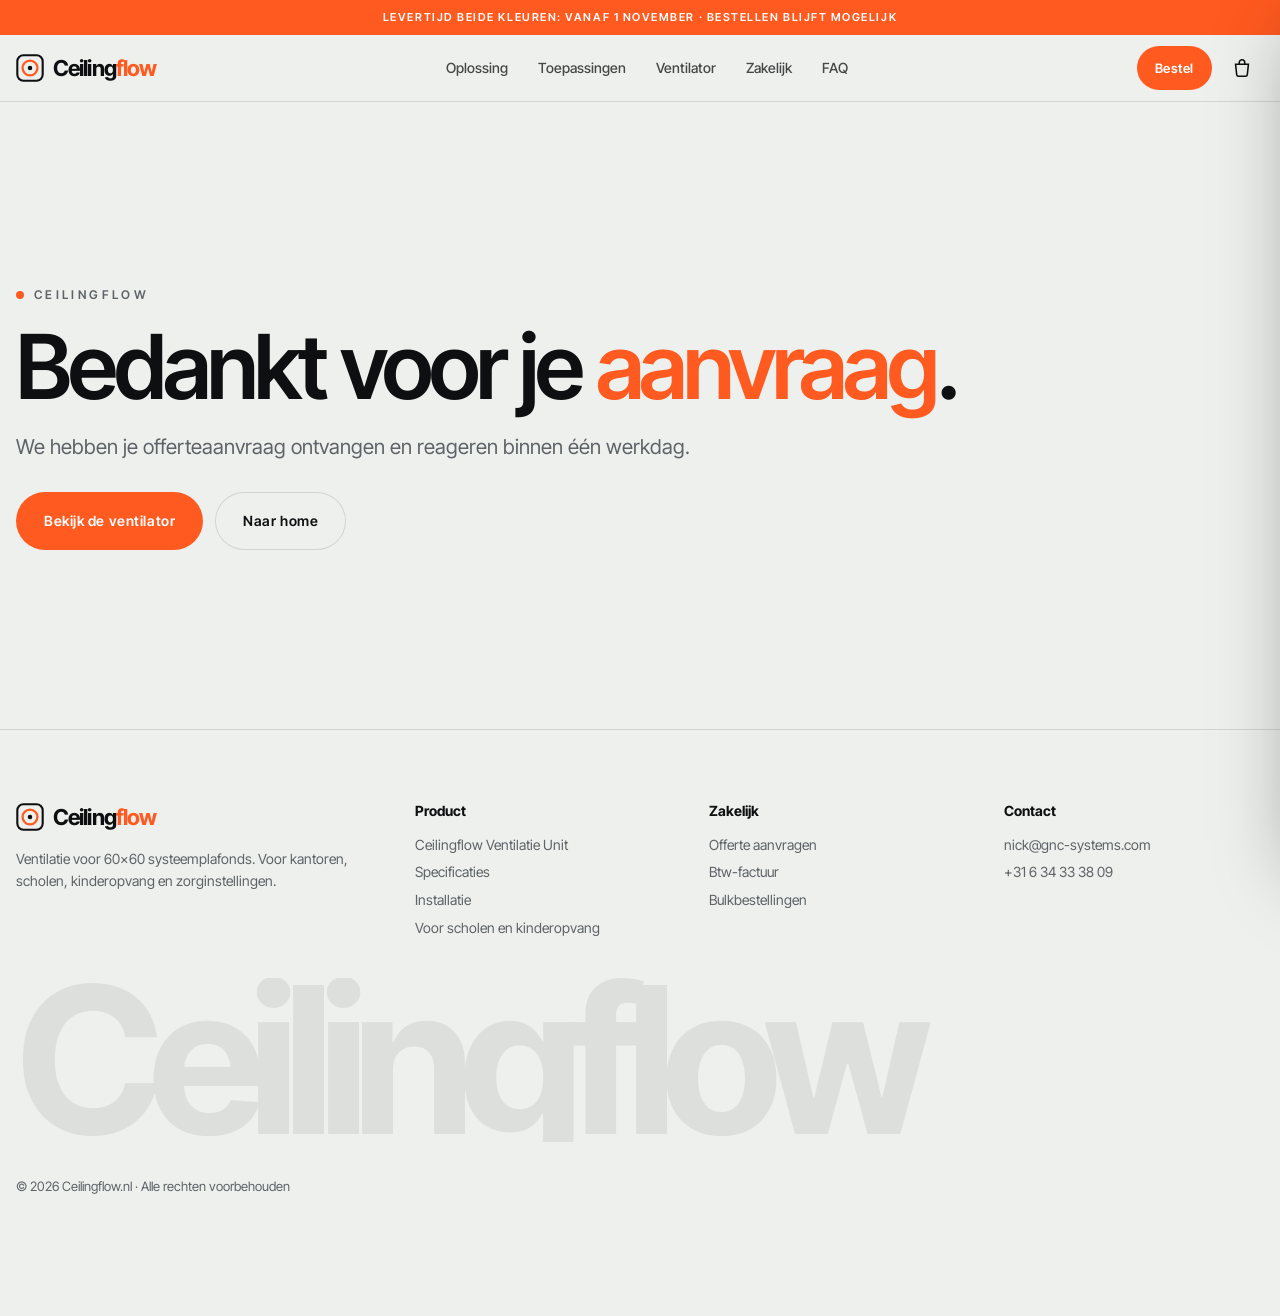
==== bedankt/index.html @ 36a4b316 "Nieuwe pagina /scholen/: plafondventilator voor klaslokalen en kinderopvang, links vanaf home en foo" ====
<!doctype html>
<html lang="nl" data-kleur="wit">
<head>
<meta charset="utf-8">
<meta name="viewport" content="width=device-width, initial-scale=1, viewport-fit=cover">
<title>Bedankt · Ceilingflow</title>
<meta name="description" content="We hebben je offerteaanvraag ontvangen en reageren binnen één werkdag.">
<link rel="canonical" href="https://ceilingflow.nl/bedankt/">
<meta property="og:type" content="website">
<meta property="og:site_name" content="Ceilingflow">
<meta property="og:locale" content="nl_NL">
<meta property="og:title" content="Bedankt · Ceilingflow">
<meta property="og:description" content="We hebben je offerteaanvraag ontvangen en reageren binnen één werkdag.">
<meta property="og:url" content="https://ceilingflow.nl/bedankt/">
<meta property="og:image" content="https://ceilingflow.nl/img/og.jpg">
<meta name="twitter:card" content="summary_large_image">
<meta name="theme-color" content="#eef0ee">
<link rel="icon" href="data:image/svg+xml,%3Csvg xmlns=%22http://www.w3.org/2000/svg%22 viewBox=%220 0 64 64%22%3E%3Crect width=%2264%22 height=%2264%22 rx=%2214%22 fill=%22%230d0f10%22/%3E%3Ccircle cx=%2232%22 cy=%2232%22 r=%2218%22 fill=%22none%22 stroke=%22%23ff5a1f%22 stroke-width=%225%22/%3E%3Ccircle cx=%2232%22 cy=%2232%22 r=%225%22 fill=%22%23eef0ee%22/%3E%3C/svg%3E">
<link rel="preconnect" href="https://fonts.googleapis.com"><link rel="preconnect" href="https://fonts.gstatic.com" crossorigin><link href="https://fonts.googleapis.com/css2?family=Inter+Tight:wght@400;500;600;700&display=swap" rel="stylesheet">
<link rel="stylesheet" href="/assets/site.css">
<script>try{var k=new URLSearchParams(location.search).get('kleur')||localStorage.getItem('cf_kleur');if(k==='zwart'||k==='wit')document.documentElement.dataset.kleur=k}catch(e){}</script>
<meta name="robots" content="noindex">
</head>
<body>
<div class="topbar">Levertijd beide kleuren: vanaf 1 november · bestellen blijft mogelijk</div>
<nav class="main"><div class="wrap">
  <a class="logo" href="/" aria-label="Ceilingflow home"><svg viewBox="0 0 32 32" aria-hidden="true"><rect x="1.5" y="1.5" width="29" height="29" rx="7" fill="none" stroke="currentColor" stroke-width="2.4"/><circle cx="16" cy="16" r="8.5" fill="none" stroke="#ff5a1f" stroke-width="2.6"/><circle cx="16" cy="16" r="2.6" fill="currentColor"/></svg><span>Ceiling<i>flow</i></span></a>
  <div class="navl"><a href="/#oplossing">Oplossing</a><a href="/#toepassingen">Toepassingen</a><a href="/ventilator/">Ventilator</a><a href="/#offerte">Zakelijk</a><a href="/#faq">FAQ</a></div>
  <div class="navr">
    <a class="btn acc" href="/ventilator/">Bestel</a>
    <button class="cartbtn" type="button" data-cart-open aria-label="Winkelmandje" hidden><svg width="22" height="22" viewBox="0 0 24 24" fill="none" stroke="currentColor" stroke-width="1.7"><path d="M5 8h14l-1.2 11.2a2 2 0 0 1-2 1.8H8.2a2 2 0 0 1-2-1.8z"/><path d="M9 8V6a3 3 0 0 1 6 0v2"/></svg><span class="cc" data-cart-count></span></button>
  </div>
</div></nav>

<main class="wrap" style="padding:clamp(90px,14vw,180px) 0;min-height:60vh">
  <span class="eyebrow">Ceilingflow</span>
  <h1 class="h2" style="margin:20px 0 24px">Bedankt voor je <em>aanvraag</em>.</h1>
  <p class="lead">We hebben je offerteaanvraag ontvangen en reageren binnen één werkdag.</p>
  <div style="display:flex;gap:12px;flex-wrap:wrap;margin-top:30px"><a class="btn acc" href="/ventilator/">Bekijk de ventilator</a><a class="btn ghost" href="/">Naar home</a></div>
</main>
<footer><div class="wrap">
  <div><a class="logo" href="/" style="color:var(--ink)"><svg viewBox="0 0 32 32" aria-hidden="true"><rect x="1.5" y="1.5" width="29" height="29" rx="7" fill="none" stroke="currentColor" stroke-width="2.4"/><circle cx="16" cy="16" r="8.5" fill="none" stroke="#ff5a1f" stroke-width="2.6"/><circle cx="16" cy="16" r="2.6" fill="currentColor"/></svg><span>Ceiling<i>flow</i></span></a><p style="margin-top:14px;max-width:26em">Ventilatie voor 60×60 systeemplafonds. Voor kantoren, scholen, kinderopvang en zorginstellingen.</p></div>
  <div><h4>Product</h4><ul><li><a href="/ventilator/">Ceilingflow Ventilatie Unit</a></li><li><a href="/ventilator/#specs">Specificaties</a></li><li><a href="/#installatie">Installatie</a></li><li><a href="/scholen/">Voor scholen en kinderopvang</a></li></ul></div>
  <div><h4>Zakelijk</h4><ul><li><a href="/#offerte">Offerte aanvragen</a></li><li>Btw-factuur</li><li>Bulkbestellingen</li></ul></div>
  <div><h4>Contact</h4><ul><li><a href="mailto:nick@gnc-systems.com">nick@gnc-systems.com</a></li><li><a href="tel:+31634333809">+31 6 34 33 38 09</a></li></ul></div>
  <div class="big" aria-hidden="true">Ceilingflow</div>
  <p style="grid-column:1/-1;font-size:13px">© 2026 Ceilingflow.nl · Alle rechten voorbehouden</p>
</div></footer>
<div class="toast" id="toast" role="status"></div>
<script src="/assets/shop.js"></script>
</body>
</html>
---- assets/site.css ----
/* Ceilingflow · gedeelde stijl. Thema wisselt mee met de gekozen kleur (Wit / Zwart) */
:root{--bg:#eef0ee;--bg2:#e2e5e2;--ink:#0d0f10;--soft:#5d6366;--acc:#ff5a1f;--line:rgba(13,15,16,.12);--card:rgba(255,255,255,.62);--inv:#0d0f10;--invink:#eef0ee;--ease:cubic-bezier(.16,1,.3,1);--r:28px}
html[data-kleur=zwart]{--bg:#0b0c0d;--bg2:#16181a;--ink:#eef0ee;--soft:#9aa1a4;--line:rgba(255,255,255,.13);--card:rgba(255,255,255,.05);--inv:#eef0ee;--invink:#0b0c0d}
*{box-sizing:border-box;margin:0;padding:0}
html{-webkit-text-size-adjust:100%;scroll-behavior:smooth}
body{background:var(--bg);color:var(--ink);font-family:'Inter Tight',Inter,system-ui,sans-serif;font-size:16px;line-height:1.55;-webkit-font-smoothing:antialiased;overflow-x:hidden;transition:background-color .9s var(--ease),color .9s var(--ease)}
img,video{max-width:100%;display:block}
a{color:inherit;text-decoration:none}
button,input,select,textarea{font:inherit;color:inherit}
.wrap{width:min(1320px,100% - 32px);margin-inline:auto}
.eyebrow{display:inline-flex;align-items:center;gap:10px;font-size:12px;letter-spacing:.28em;text-transform:uppercase;font-weight:600;color:var(--soft)}
.eyebrow::before{content:"";width:8px;height:8px;border-radius:50%;background:var(--acc)}
h1,h2,h3{font-weight:600;letter-spacing:-.045em;line-height:.92}
.h2{font-size:clamp(40px,7vw,104px)}
.h2 em,.hero h1 em{font-style:normal;color:var(--acc)}
.lead{font-size:clamp(17px,1.6vw,21px);color:var(--soft);max-width:34em;line-height:1.45}
.btn{display:inline-flex;align-items:center;justify-content:center;gap:10px;padding:18px 28px;border-radius:999px;background:var(--ink);color:var(--bg);font-weight:600;font-size:14px;letter-spacing:.04em;border:0;cursor:pointer;transition:transform .5s var(--ease),background-color .9s,color .9s,box-shadow .5s;white-space:nowrap}
.btn:hover{transform:translateY(-2px);box-shadow:0 18px 40px -14px rgba(0,0,0,.4)}
.btn.acc{background:var(--acc);color:#fff}
.btn.ghost{background:transparent;color:var(--ink);box-shadow:inset 0 0 0 1px var(--line)}
section{position:relative}

/* topbar + nav */
.topbar{background:var(--acc);color:#fff;font-size:11px;letter-spacing:.14em;text-transform:uppercase;text-align:center;padding:9px 12px;white-space:nowrap;overflow:hidden;text-overflow:ellipsis;font-weight:600}
nav.main{position:sticky;top:0;z-index:70;background:color-mix(in srgb,var(--bg) 80%,transparent);backdrop-filter:blur(18px);-webkit-backdrop-filter:blur(18px);border-bottom:1px solid var(--line);transition:background-color .9s}
nav.main .wrap{display:flex;align-items:center;justify-content:space-between;height:66px;gap:16px}
.logo{font-weight:700;font-size:22px;letter-spacing:-.04em;display:flex;align-items:center;gap:9px}
.logo svg{width:28px;height:28px}
.logo i{font-style:normal;color:var(--acc)}
.navl{display:none;gap:30px;font-size:14px;font-weight:500}
.navl a{opacity:.75;transition:opacity .3s}.navl a:hover{opacity:1}
@media(min-width:900px){.navl{display:flex}}
.navr{display:flex;align-items:center;gap:8px}
.navr .btn{padding:12px 18px;font-size:13px}
.cartbtn{position:relative;width:44px;height:44px;border-radius:50%;border:0;background:transparent;cursor:pointer;display:grid;place-items:center}
.cartbtn[hidden]{display:none}
.cartbtn .cc{position:absolute;top:3px;right:1px;min-width:18px;height:18px;padding:0 5px;border-radius:999px;background:var(--acc);color:#fff;font-size:11px;font-weight:700;display:grid;place-items:center}

/* kleurwissel */
.kleur{display:inline-flex;padding:5px;border-radius:999px;background:var(--card);box-shadow:inset 0 0 0 1px var(--line);gap:4px}
.kleur button{display:flex;align-items:center;gap:8px;padding:9px 16px 9px 10px;border-radius:999px;border:0;background:transparent;cursor:pointer;font-size:14px;font-weight:600;transition:background-color .5s,color .5s}
.kleur button i{width:20px;height:20px;border-radius:50%;box-shadow:inset 0 0 0 1px rgba(128,128,128,.45)}
.kleur button[aria-pressed=true]{background:var(--ink);color:var(--bg)}

/* reveal */
.rv{opacity:0;transform:translateY(40px);transition:opacity 1.1s var(--ease),transform 1.1s var(--ease)}
.rv.in{opacity:1;transform:none}
.rv.d1{transition-delay:.1s}.rv.d2{transition-delay:.2s}.rv.d3{transition-delay:.3s}
@media(prefers-reduced-motion:reduce){.rv{opacity:1;transform:none;transition:none}html{scroll-behavior:auto}}

/* product-wissel afbeeldingen */
.swap{position:relative}
.swap img{transition:opacity .8s var(--ease)}
.swap img.z{position:absolute;inset:0;width:100%;height:100%;object-fit:contain;opacity:0}
html[data-kleur=zwart] .swap img.w{opacity:0}
html[data-kleur=zwart] .swap img.z{opacity:1}

/* accordeon */
details{border-bottom:1px solid var(--line)}
details summary{list-style:none;cursor:pointer;display:flex;justify-content:space-between;align-items:center;gap:20px;padding:22px 0;font-weight:600;font-size:clamp(17px,1.5vw,20px);letter-spacing:-.01em}
details summary::-webkit-details-marker{display:none}
details summary::after{content:"+";font-size:26px;font-weight:300;transition:transform .5s var(--ease);flex:0 0 auto}
details[open] summary::after{transform:rotate(45deg)}
details .a{padding:0 0 24px;color:var(--soft);max-width:46em}
details .a p+p{margin-top:10px}
.specs{display:grid;grid-template-columns:1fr 1fr;gap:0 24px}
.specs dt,.specs dd{padding:11px 0;border-bottom:1px solid var(--line);font-size:15px}
.specs dt{color:var(--soft)}
.specs dd{font-weight:600;text-align:right}

/* formulier */
.form{display:grid;gap:12px}
.form .two{display:grid;gap:12px}
@media(min-width:620px){.form .two{grid-template-columns:1fr 1fr}}
.form label{display:grid;gap:6px;font-size:13px;font-weight:600;color:var(--soft)}
.form input,.form select,.form textarea{width:100%;padding:15px 16px;border-radius:16px;border:0;background:var(--card);box-shadow:inset 0 0 0 1px var(--line);font-size:16px;color:var(--ink);transition:box-shadow .3s}
.form input:focus,.form select:focus,.form textarea:focus{outline:0;box-shadow:inset 0 0 0 2px var(--acc)}
.form textarea{min-height:110px;resize:vertical}
.form .btn{margin-top:6px;width:100%}
.form .hint{font-size:13px;color:var(--soft)}
.hp{position:absolute;left:-9999px}

/* B2B-blok */
.b2b{padding:clamp(80px,12vw,150px) 0;background:var(--inv);color:var(--invink);transition:background-color .9s,color .9s}
.b2b .wrap{display:grid;gap:44px}
@media(min-width:1000px){.b2b .wrap{grid-template-columns:1fr 1fr;gap:80px;align-items:start}}
.b2b .lead{color:color-mix(in srgb,var(--invink) 65%,transparent)}
.b2b .form label{color:color-mix(in srgb,var(--invink) 65%,transparent)}
.b2b .form input,.b2b .form select,.b2b .form textarea{background:color-mix(in srgb,var(--invink) 7%,transparent);box-shadow:inset 0 0 0 1px color-mix(in srgb,var(--invink) 18%,transparent);color:var(--invink)}
.b2b .form select option{color:#111}
.b2b .btn{background:var(--acc);color:#fff}
.b2b .form .hint{color:color-mix(in srgb,var(--invink) 55%,transparent)}
.perks{display:grid;gap:10px;margin-top:30px}
.perks div{display:flex;gap:14px;align-items:flex-start;padding:16px 18px;border-radius:18px;box-shadow:inset 0 0 0 1px color-mix(in srgb,var(--invink) 16%,transparent)}
.perks b{display:block}
.perks span{font-size:14px;opacity:.7}
.perks i{flex:0 0 10px;height:10px;margin-top:7px;border-radius:50%;background:var(--acc)}

/* footer */
footer{padding:70px 0 120px;border-top:1px solid var(--line);font-size:14px;color:var(--soft)}
footer .wrap{display:grid;gap:34px}
@media(min-width:800px){footer .wrap{grid-template-columns:1.4fr 1fr 1fr 1fr}}
footer h4{color:var(--ink);font-size:14px;margin-bottom:12px}
footer li{list-style:none;margin:6px 0}
footer a:hover{color:var(--ink)}
footer .big{font-size:clamp(64px,16vw,230px);font-weight:700;letter-spacing:-.07em;line-height:.8;color:var(--ink);opacity:.07;grid-column:1/-1;user-select:none;overflow:hidden}

/* toast */
.toast{position:fixed;left:50%;bottom:100px;translate:-50% 20px;z-index:150;background:var(--ink);color:var(--bg);padding:14px 22px;border-radius:999px;font-size:14px;font-weight:600;opacity:0;pointer-events:none;transition:opacity .4s,translate .6s var(--ease);max-width:calc(100% - 32px);text-align:center}
.toast.on{opacity:1;translate:-50% 0}
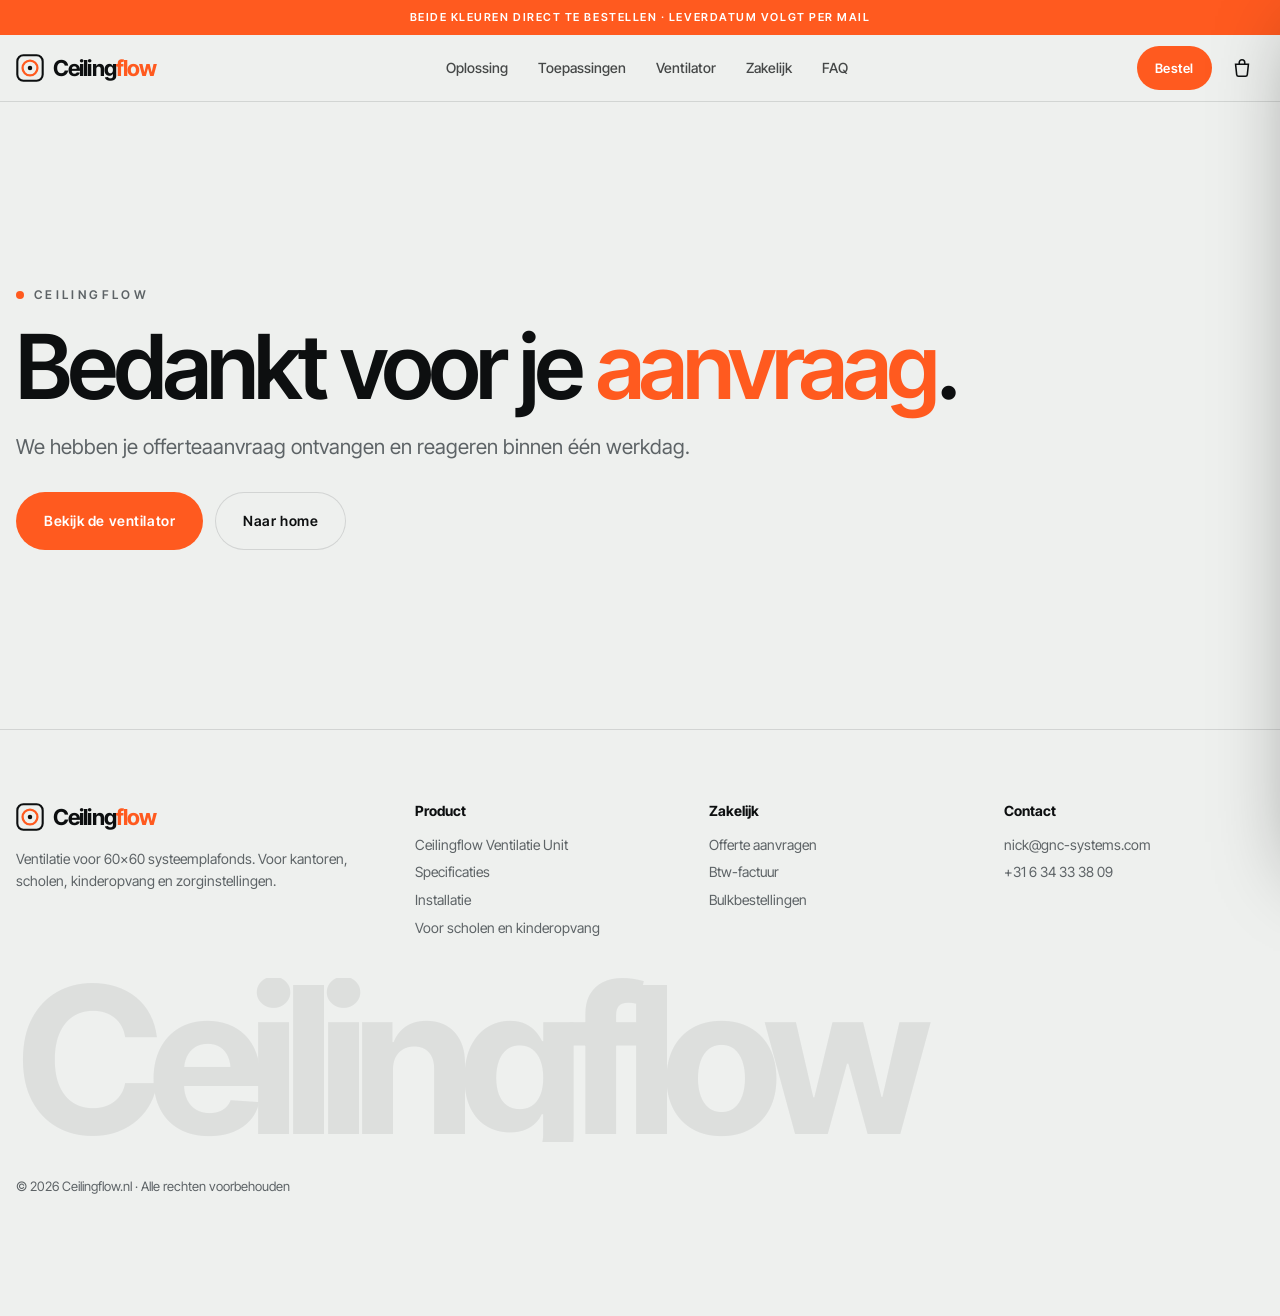
==== commit 970395ad: "Levertijdtekst: 1 november-beloftes vervangen door leverdatum per mail; availabilityStarts weg Co-Au" ====
--- a/bedankt/index.html
+++ b/bedankt/index.html
@@ -19,10 +19,11 @@
 <link rel="preconnect" href="https://fonts.googleapis.com"><link rel="preconnect" href="https://fonts.gstatic.com" crossorigin><link href="https://fonts.googleapis.com/css2?family=Inter+Tight:wght@400;500;600;700&display=swap" rel="stylesheet">
 <link rel="stylesheet" href="/assets/site.css">
 <script>try{var k=new URLSearchParams(location.search).get('kleur')||localStorage.getItem('cf_kleur');if(k==='zwart'||k==='wit')document.documentElement.dataset.kleur=k}catch(e){}</script>
+<script defer src="https://stats.1v1battles.com/nv.js" data-website-id="1ebd27a4-63bb-4b8e-ae21-0f3f4cb14564"></script>
 <meta name="robots" content="noindex">
 </head>
 <body>
-<div class="topbar">Levertijd beide kleuren: vanaf 1 november · bestellen blijft mogelijk</div>
+<div class="topbar">Beide kleuren direct te bestellen · leverdatum volgt per mail</div>
 <nav class="main"><div class="wrap">
   <a class="logo" href="/" aria-label="Ceilingflow home"><svg viewBox="0 0 32 32" aria-hidden="true"><rect x="1.5" y="1.5" width="29" height="29" rx="7" fill="none" stroke="currentColor" stroke-width="2.4"/><circle cx="16" cy="16" r="8.5" fill="none" stroke="#ff5a1f" stroke-width="2.6"/><circle cx="16" cy="16" r="2.6" fill="currentColor"/></svg><span>Ceiling<i>flow</i></span></a>
   <div class="navl"><a href="/#oplossing">Oplossing</a><a href="/#toepassingen">Toepassingen</a><a href="/ventilator/">Ventilator</a><a href="/#offerte">Zakelijk</a><a href="/#faq">FAQ</a></div>
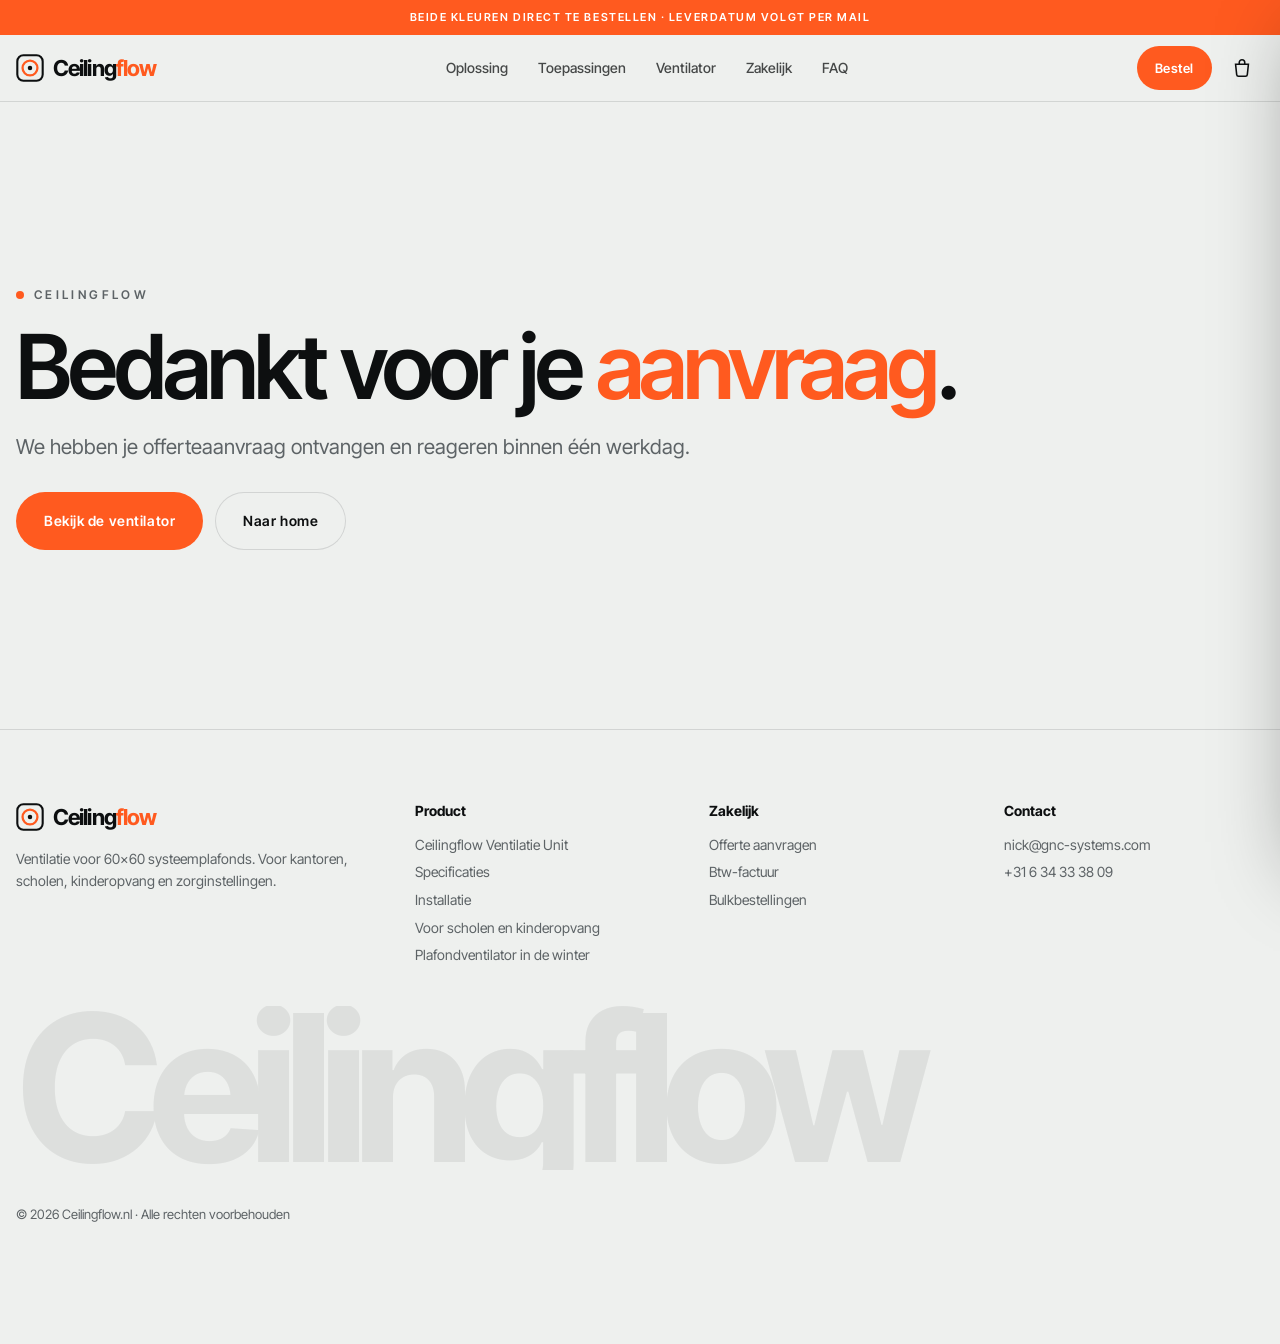
==== commit d3ef95a5: "Nieuwe pagina /winter/: plafondventilator in het stookseizoen, links vanaf home, footer en sitemap C" ====
--- a/bedankt/index.html
+++ b/bedankt/index.html
@@ -41,7 +41,7 @@
 </main>
 <footer><div class="wrap">
   <div><a class="logo" href="/" style="color:var(--ink)"><svg viewBox="0 0 32 32" aria-hidden="true"><rect x="1.5" y="1.5" width="29" height="29" rx="7" fill="none" stroke="currentColor" stroke-width="2.4"/><circle cx="16" cy="16" r="8.5" fill="none" stroke="#ff5a1f" stroke-width="2.6"/><circle cx="16" cy="16" r="2.6" fill="currentColor"/></svg><span>Ceiling<i>flow</i></span></a><p style="margin-top:14px;max-width:26em">Ventilatie voor 60×60 systeemplafonds. Voor kantoren, scholen, kinderopvang en zorginstellingen.</p></div>
-  <div><h4>Product</h4><ul><li><a href="/ventilator/">Ceilingflow Ventilatie Unit</a></li><li><a href="/ventilator/#specs">Specificaties</a></li><li><a href="/#installatie">Installatie</a></li><li><a href="/scholen/">Voor scholen en kinderopvang</a></li></ul></div>
+  <div><h4>Product</h4><ul><li><a href="/ventilator/">Ceilingflow Ventilatie Unit</a></li><li><a href="/ventilator/#specs">Specificaties</a></li><li><a href="/#installatie">Installatie</a></li><li><a href="/scholen/">Voor scholen en kinderopvang</a></li><li><a href="/winter/">Plafondventilator in de winter</a></li></ul></div>
   <div><h4>Zakelijk</h4><ul><li><a href="/#offerte">Offerte aanvragen</a></li><li>Btw-factuur</li><li>Bulkbestellingen</li></ul></div>
   <div><h4>Contact</h4><ul><li><a href="mailto:nick@gnc-systems.com">nick@gnc-systems.com</a></li><li><a href="tel:+31634333809">+31 6 34 33 38 09</a></li></ul></div>
   <div class="big" aria-hidden="true">Ceilingflow</div>
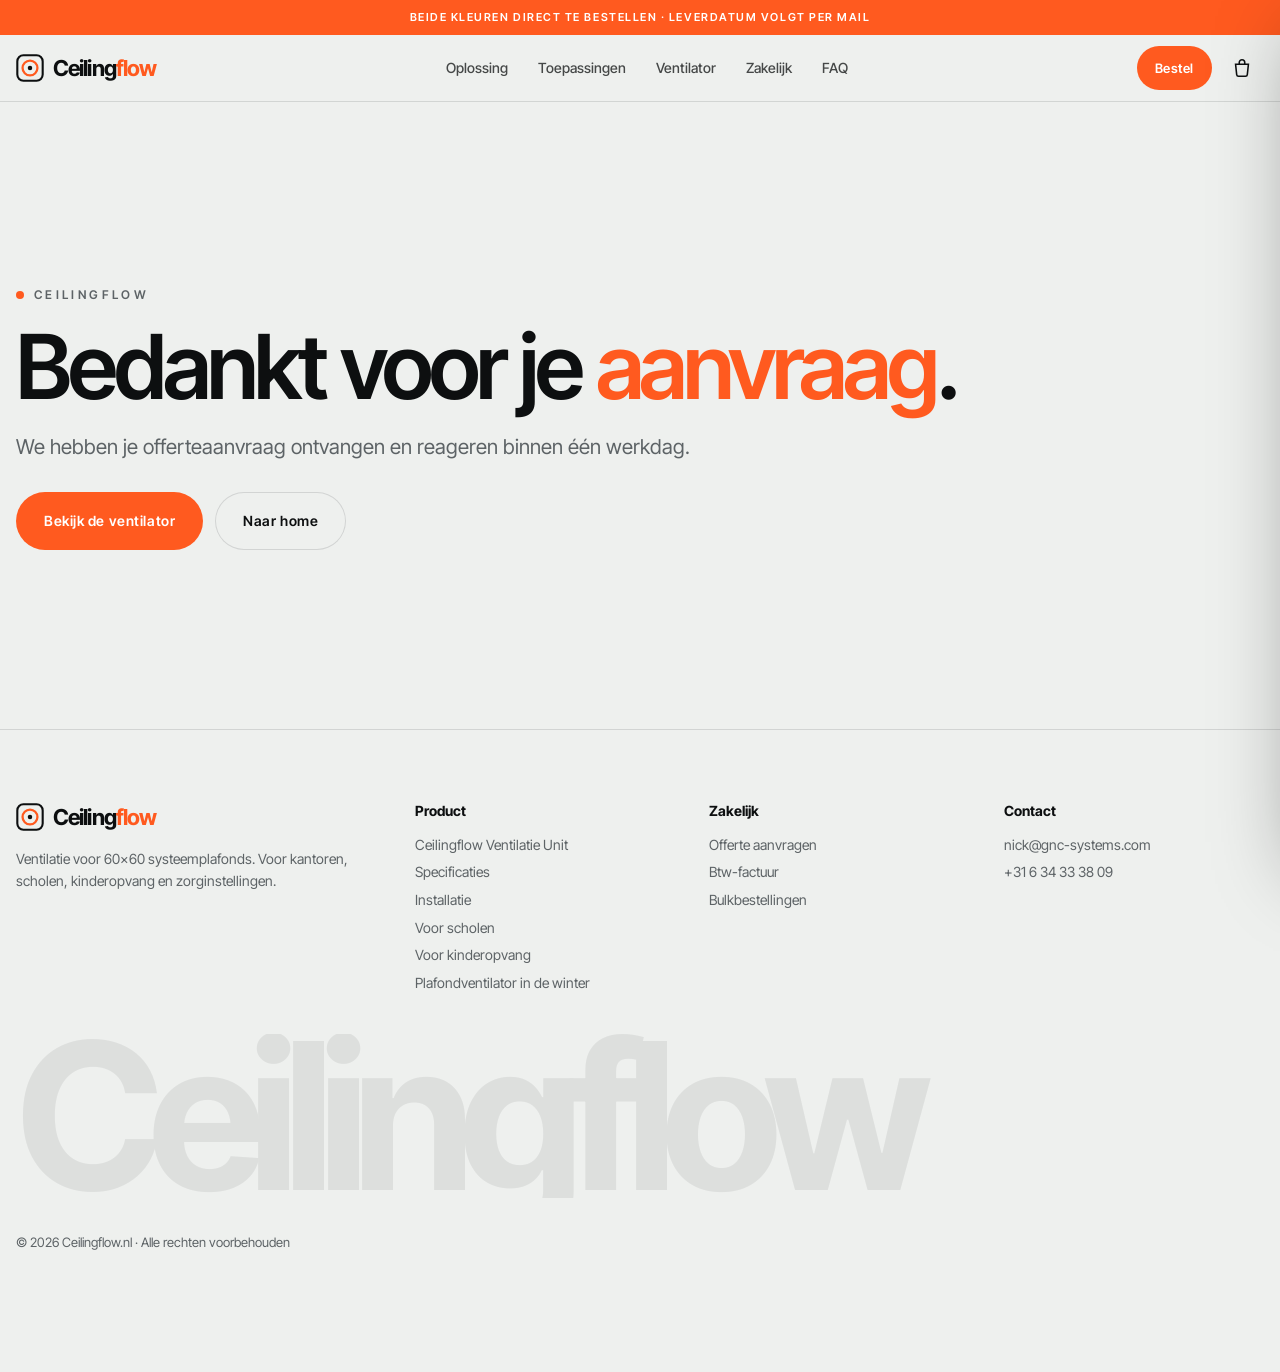
==== commit e4c02dd2: "Pagina /kinderopvang/ (slaapuurtje, buiten bereik, prijs per groepsruimte, offerte, FAQ-schema), lin" ====
--- a/bedankt/index.html
+++ b/bedankt/index.html
@@ -41,7 +41,7 @@
 </main>
 <footer><div class="wrap">
   <div><a class="logo" href="/" style="color:var(--ink)"><svg viewBox="0 0 32 32" aria-hidden="true"><rect x="1.5" y="1.5" width="29" height="29" rx="7" fill="none" stroke="currentColor" stroke-width="2.4"/><circle cx="16" cy="16" r="8.5" fill="none" stroke="#ff5a1f" stroke-width="2.6"/><circle cx="16" cy="16" r="2.6" fill="currentColor"/></svg><span>Ceiling<i>flow</i></span></a><p style="margin-top:14px;max-width:26em">Ventilatie voor 60×60 systeemplafonds. Voor kantoren, scholen, kinderopvang en zorginstellingen.</p></div>
-  <div><h4>Product</h4><ul><li><a href="/ventilator/">Ceilingflow Ventilatie Unit</a></li><li><a href="/ventilator/#specs">Specificaties</a></li><li><a href="/#installatie">Installatie</a></li><li><a href="/scholen/">Voor scholen en kinderopvang</a></li><li><a href="/winter/">Plafondventilator in de winter</a></li></ul></div>
+  <div><h4>Product</h4><ul><li><a href="/ventilator/">Ceilingflow Ventilatie Unit</a></li><li><a href="/ventilator/#specs">Specificaties</a></li><li><a href="/#installatie">Installatie</a></li><li><a href="/scholen/">Voor scholen</a></li><li><a href="/kinderopvang/">Voor kinderopvang</a></li><li><a href="/winter/">Plafondventilator in de winter</a></li></ul></div>
   <div><h4>Zakelijk</h4><ul><li><a href="/#offerte">Offerte aanvragen</a></li><li>Btw-factuur</li><li>Bulkbestellingen</li></ul></div>
   <div><h4>Contact</h4><ul><li><a href="mailto:nick@gnc-systems.com">nick@gnc-systems.com</a></li><li><a href="tel:+31634333809">+31 6 34 33 38 09</a></li></ul></div>
   <div class="big" aria-hidden="true">Ceilingflow</div>
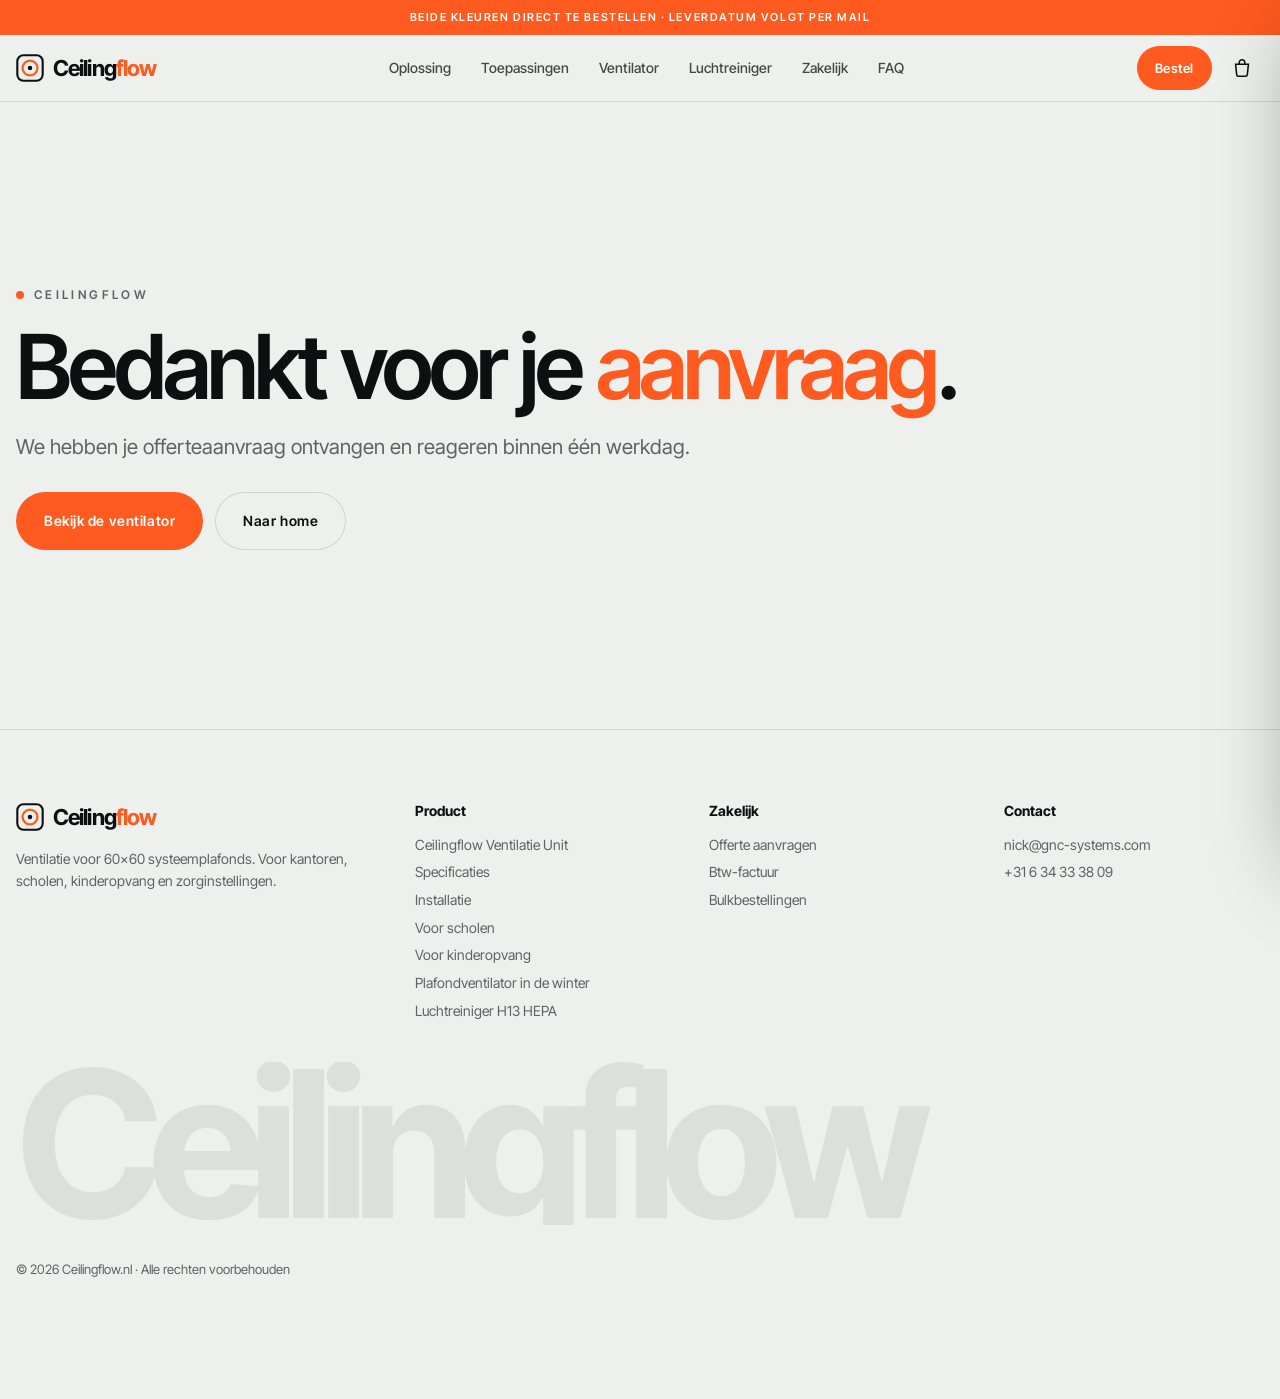
==== commit 00260f86: "Luchtreinigers op /luchtreiniger/: Groot €359 en Klein €132 incl. btw, mandje ondersteunt meerdere p" ====
--- a/bedankt/index.html
+++ b/bedankt/index.html
@@ -26,7 +26,7 @@
 <div class="topbar">Beide kleuren direct te bestellen · leverdatum volgt per mail</div>
 <nav class="main"><div class="wrap">
   <a class="logo" href="/" aria-label="Ceilingflow home"><svg viewBox="0 0 32 32" aria-hidden="true"><rect x="1.5" y="1.5" width="29" height="29" rx="7" fill="none" stroke="currentColor" stroke-width="2.4"/><circle cx="16" cy="16" r="8.5" fill="none" stroke="#ff5a1f" stroke-width="2.6"/><circle cx="16" cy="16" r="2.6" fill="currentColor"/></svg><span>Ceiling<i>flow</i></span></a>
-  <div class="navl"><a href="/#oplossing">Oplossing</a><a href="/#toepassingen">Toepassingen</a><a href="/ventilator/">Ventilator</a><a href="/#offerte">Zakelijk</a><a href="/#faq">FAQ</a></div>
+  <div class="navl"><a href="/#oplossing">Oplossing</a><a href="/#toepassingen">Toepassingen</a><a href="/ventilator/">Ventilator</a><a href="/luchtreiniger/">Luchtreiniger</a><a href="/#offerte">Zakelijk</a><a href="/#faq">FAQ</a></div>
   <div class="navr">
     <a class="btn acc" href="/ventilator/">Bestel</a>
     <button class="cartbtn" type="button" data-cart-open aria-label="Winkelmandje" hidden><svg width="22" height="22" viewBox="0 0 24 24" fill="none" stroke="currentColor" stroke-width="1.7"><path d="M5 8h14l-1.2 11.2a2 2 0 0 1-2 1.8H8.2a2 2 0 0 1-2-1.8z"/><path d="M9 8V6a3 3 0 0 1 6 0v2"/></svg><span class="cc" data-cart-count></span></button>
@@ -41,7 +41,7 @@
 </main>
 <footer><div class="wrap">
   <div><a class="logo" href="/" style="color:var(--ink)"><svg viewBox="0 0 32 32" aria-hidden="true"><rect x="1.5" y="1.5" width="29" height="29" rx="7" fill="none" stroke="currentColor" stroke-width="2.4"/><circle cx="16" cy="16" r="8.5" fill="none" stroke="#ff5a1f" stroke-width="2.6"/><circle cx="16" cy="16" r="2.6" fill="currentColor"/></svg><span>Ceiling<i>flow</i></span></a><p style="margin-top:14px;max-width:26em">Ventilatie voor 60×60 systeemplafonds. Voor kantoren, scholen, kinderopvang en zorginstellingen.</p></div>
-  <div><h4>Product</h4><ul><li><a href="/ventilator/">Ceilingflow Ventilatie Unit</a></li><li><a href="/ventilator/#specs">Specificaties</a></li><li><a href="/#installatie">Installatie</a></li><li><a href="/scholen/">Voor scholen</a></li><li><a href="/kinderopvang/">Voor kinderopvang</a></li><li><a href="/winter/">Plafondventilator in de winter</a></li></ul></div>
+  <div><h4>Product</h4><ul><li><a href="/ventilator/">Ceilingflow Ventilatie Unit</a></li><li><a href="/ventilator/#specs">Specificaties</a></li><li><a href="/#installatie">Installatie</a></li><li><a href="/scholen/">Voor scholen</a></li><li><a href="/kinderopvang/">Voor kinderopvang</a></li><li><a href="/winter/">Plafondventilator in de winter</a></li><li><a href="/luchtreiniger/">Luchtreiniger H13 HEPA</a></li></ul></div>
   <div><h4>Zakelijk</h4><ul><li><a href="/#offerte">Offerte aanvragen</a></li><li>Btw-factuur</li><li>Bulkbestellingen</li></ul></div>
   <div><h4>Contact</h4><ul><li><a href="mailto:nick@gnc-systems.com">nick@gnc-systems.com</a></li><li><a href="tel:+31634333809">+31 6 34 33 38 09</a></li></ul></div>
   <div class="big" aria-hidden="true">Ceilingflow</div>
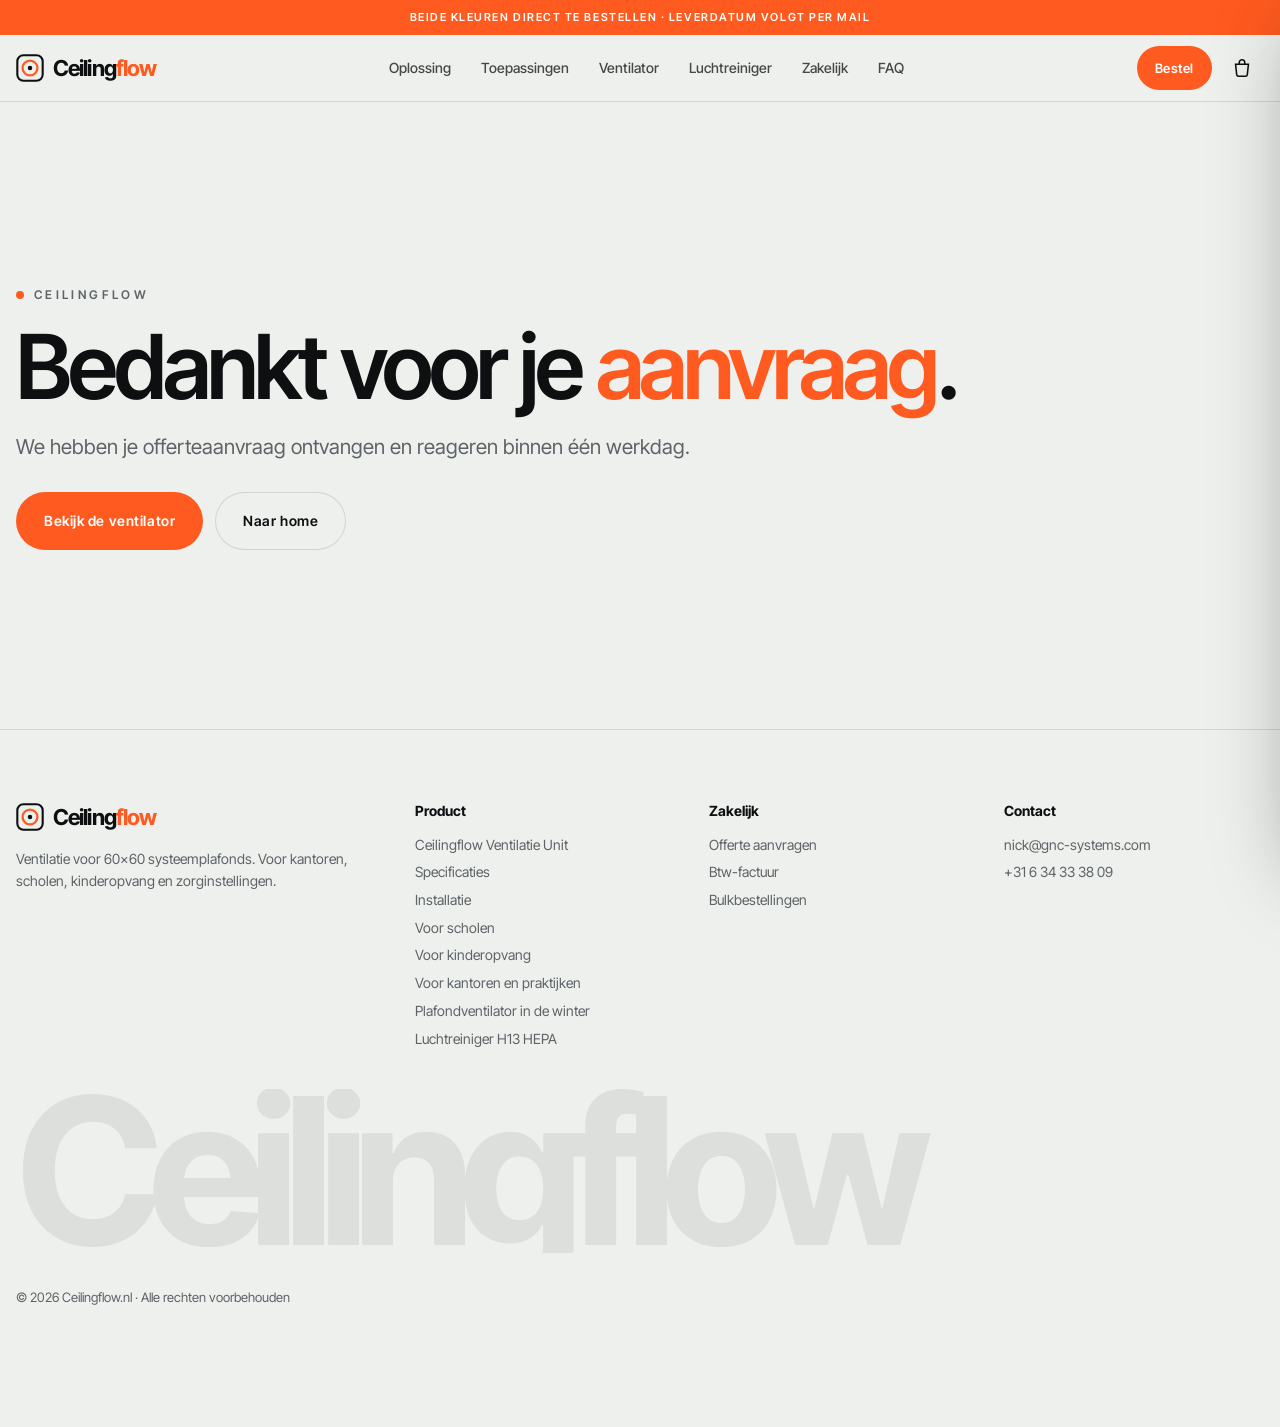
==== commit e68a5080: "Nieuwe doelgroeppagina /kantoor/ voor kantoren, vergaderruimtes en praktijkruimtes: prijs per ruimte" ====
--- a/bedankt/index.html
+++ b/bedankt/index.html
@@ -41,7 +41,7 @@
 </main>
 <footer><div class="wrap">
   <div><a class="logo" href="/" style="color:var(--ink)"><svg viewBox="0 0 32 32" aria-hidden="true"><rect x="1.5" y="1.5" width="29" height="29" rx="7" fill="none" stroke="currentColor" stroke-width="2.4"/><circle cx="16" cy="16" r="8.5" fill="none" stroke="#ff5a1f" stroke-width="2.6"/><circle cx="16" cy="16" r="2.6" fill="currentColor"/></svg><span>Ceiling<i>flow</i></span></a><p style="margin-top:14px;max-width:26em">Ventilatie voor 60×60 systeemplafonds. Voor kantoren, scholen, kinderopvang en zorginstellingen.</p></div>
-  <div><h4>Product</h4><ul><li><a href="/ventilator/">Ceilingflow Ventilatie Unit</a></li><li><a href="/ventilator/#specs">Specificaties</a></li><li><a href="/#installatie">Installatie</a></li><li><a href="/scholen/">Voor scholen</a></li><li><a href="/kinderopvang/">Voor kinderopvang</a></li><li><a href="/winter/">Plafondventilator in de winter</a></li><li><a href="/luchtreiniger/">Luchtreiniger H13 HEPA</a></li></ul></div>
+  <div><h4>Product</h4><ul><li><a href="/ventilator/">Ceilingflow Ventilatie Unit</a></li><li><a href="/ventilator/#specs">Specificaties</a></li><li><a href="/#installatie">Installatie</a></li><li><a href="/scholen/">Voor scholen</a></li><li><a href="/kinderopvang/">Voor kinderopvang</a></li><li><a href="/kantoor/">Voor kantoren en praktijken</a></li><li><a href="/winter/">Plafondventilator in de winter</a></li><li><a href="/luchtreiniger/">Luchtreiniger H13 HEPA</a></li></ul></div>
   <div><h4>Zakelijk</h4><ul><li><a href="/#offerte">Offerte aanvragen</a></li><li>Btw-factuur</li><li>Bulkbestellingen</li></ul></div>
   <div><h4>Contact</h4><ul><li><a href="mailto:nick@gnc-systems.com">nick@gnc-systems.com</a></li><li><a href="tel:+31634333809">+31 6 34 33 38 09</a></li></ul></div>
   <div class="big" aria-hidden="true">Ceilingflow</div>
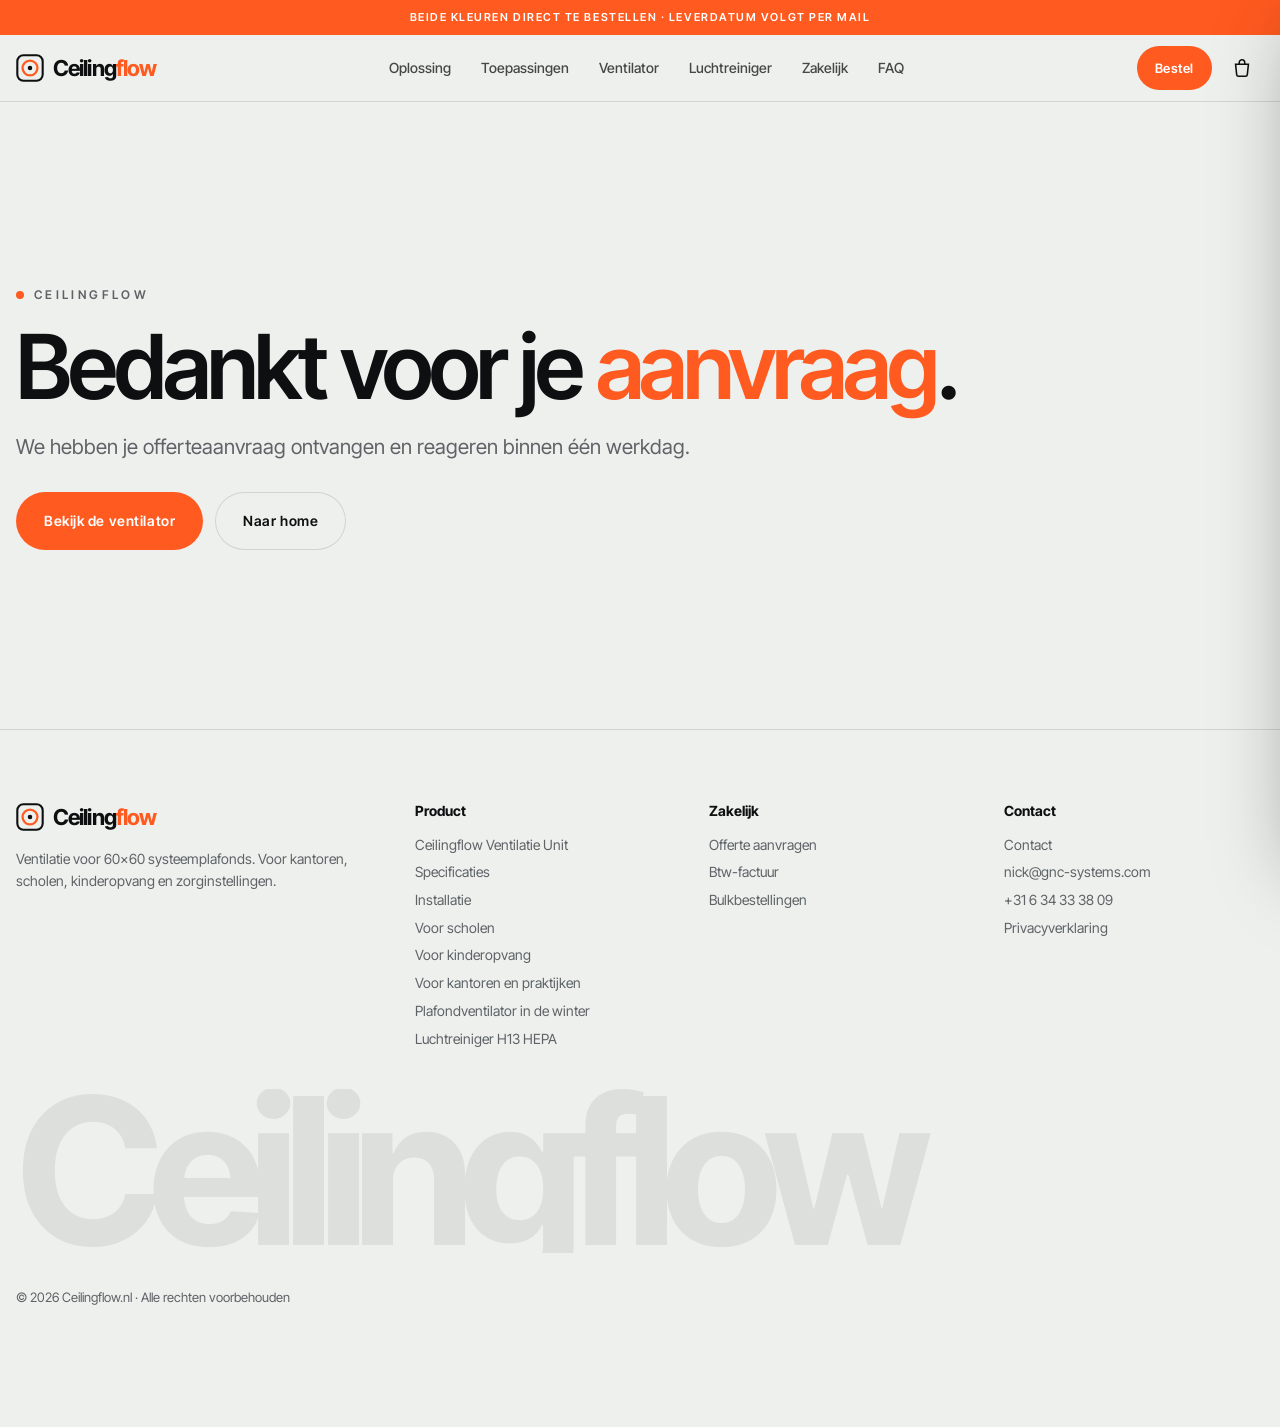
==== commit ce2674e2: "SEO-audit 24 nov: descriptions onder 160 en titles onder 60 tekens, Organization + WebSite in @graph" ====
--- a/bedankt/index.html
+++ b/bedankt/index.html
@@ -43,7 +43,7 @@
   <div><a class="logo" href="/" style="color:var(--ink)"><svg viewBox="0 0 32 32" aria-hidden="true"><rect x="1.5" y="1.5" width="29" height="29" rx="7" fill="none" stroke="currentColor" stroke-width="2.4"/><circle cx="16" cy="16" r="8.5" fill="none" stroke="#ff5a1f" stroke-width="2.6"/><circle cx="16" cy="16" r="2.6" fill="currentColor"/></svg><span>Ceiling<i>flow</i></span></a><p style="margin-top:14px;max-width:26em">Ventilatie voor 60×60 systeemplafonds. Voor kantoren, scholen, kinderopvang en zorginstellingen.</p></div>
   <div><h4>Product</h4><ul><li><a href="/ventilator/">Ceilingflow Ventilatie Unit</a></li><li><a href="/ventilator/#specs">Specificaties</a></li><li><a href="/#installatie">Installatie</a></li><li><a href="/scholen/">Voor scholen</a></li><li><a href="/kinderopvang/">Voor kinderopvang</a></li><li><a href="/kantoor/">Voor kantoren en praktijken</a></li><li><a href="/winter/">Plafondventilator in de winter</a></li><li><a href="/luchtreiniger/">Luchtreiniger H13 HEPA</a></li></ul></div>
   <div><h4>Zakelijk</h4><ul><li><a href="/#offerte">Offerte aanvragen</a></li><li>Btw-factuur</li><li>Bulkbestellingen</li></ul></div>
-  <div><h4>Contact</h4><ul><li><a href="mailto:nick@gnc-systems.com">nick@gnc-systems.com</a></li><li><a href="tel:+31634333809">+31 6 34 33 38 09</a></li></ul></div>
+  <div><h4>Contact</h4><ul><li><a href="/contact/">Contact</a></li><li><a href="mailto:nick@gnc-systems.com">nick@gnc-systems.com</a></li><li><a href="tel:+31634333809">+31 6 34 33 38 09</a></li><li><a href="/privacy/">Privacyverklaring</a></li></ul></div>
   <div class="big" aria-hidden="true">Ceilingflow</div>
   <p style="grid-column:1/-1;font-size:13px">© 2026 Ceilingflow.nl · Alle rechten voorbehouden</p>
 </div></footer>
